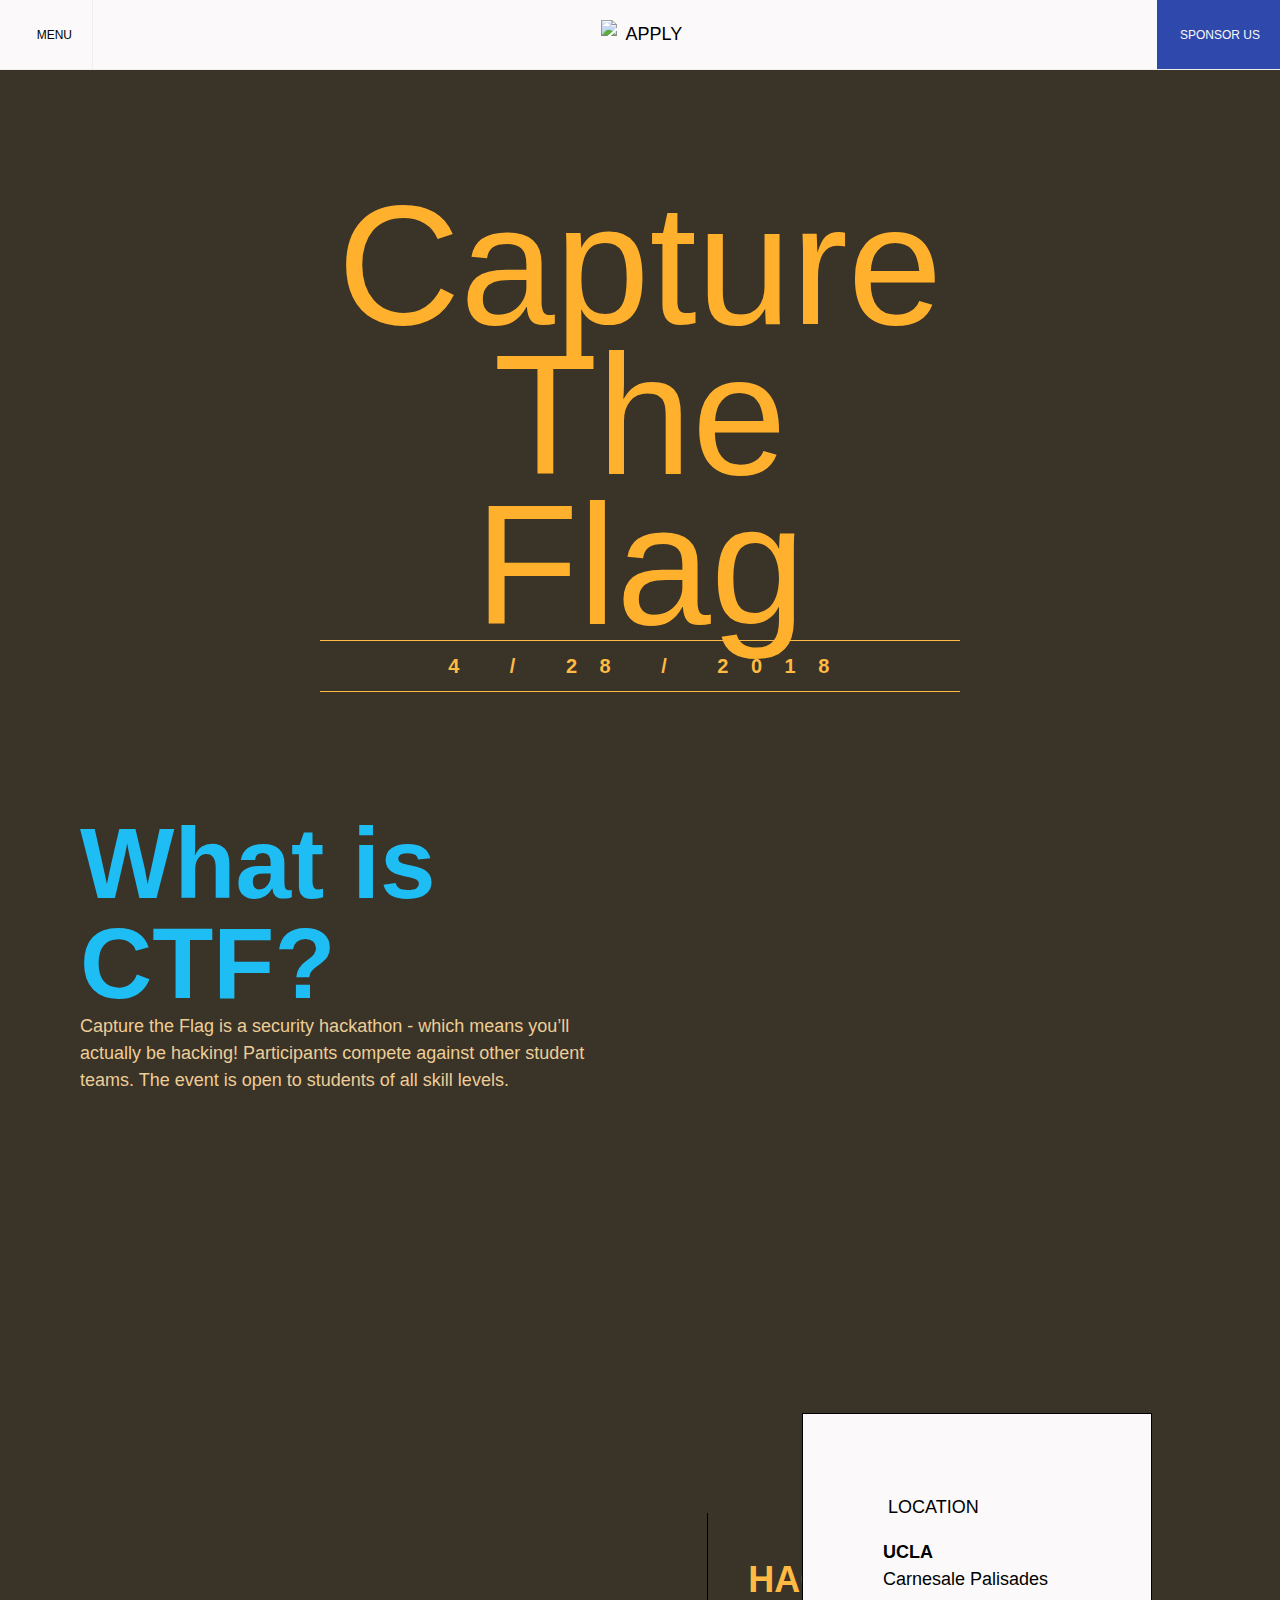
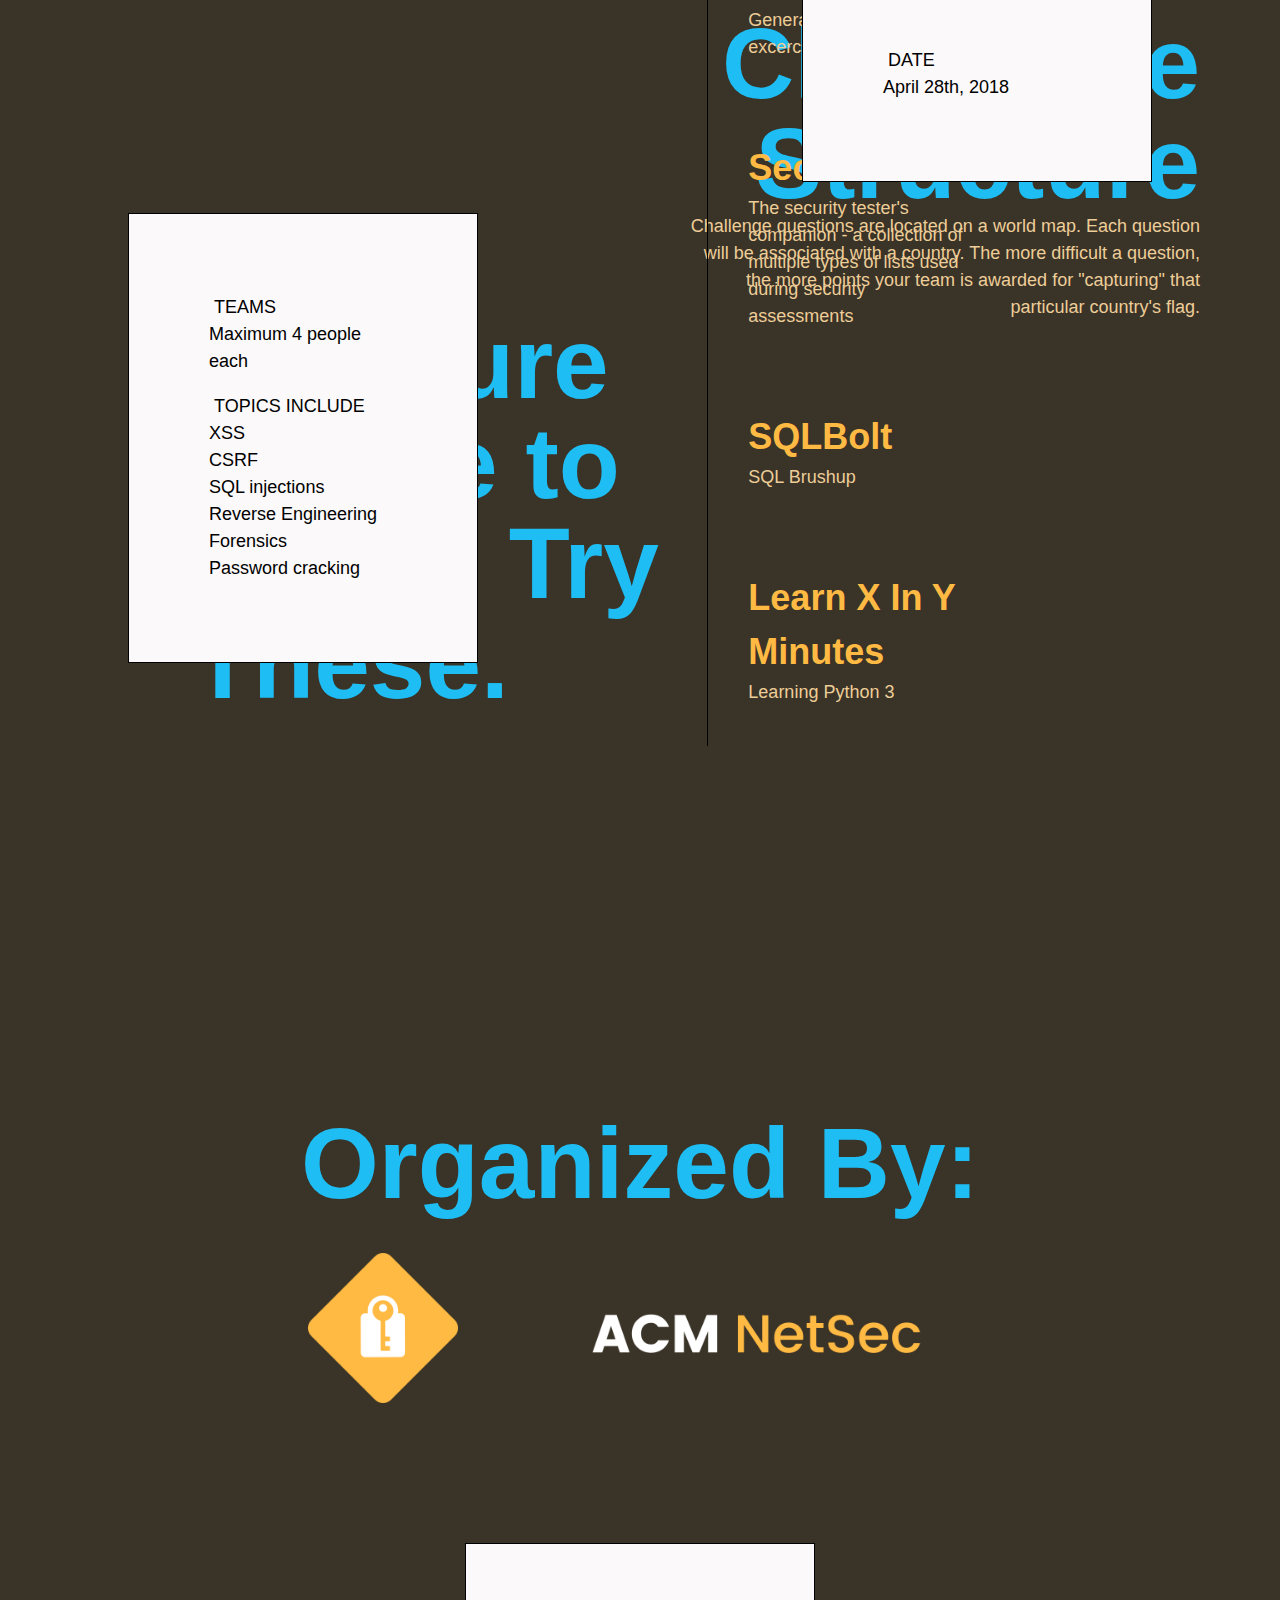
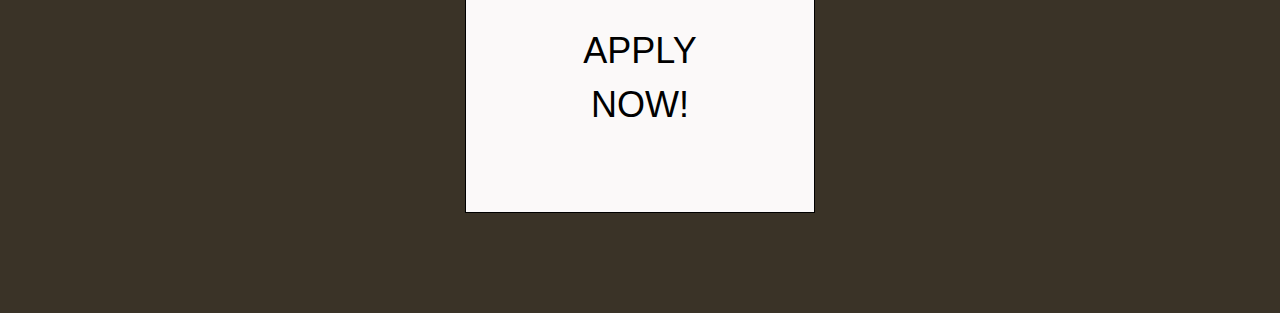
==== index.html @ 083063e3 "changed color scheme and date" ====
<!DOCTYPE html>
<html lang="en">
<head>
	<meta charset="utf-8">
    <meta http-equiv="X-UA-Compatible" content="IE=edge">
    <meta name="viewport" content="width=device-width" />

	<title>CTF</title>

	<link rel="stylesheet" type="text/css" href="stylesheets/main.css"/>

	<link rel="shortcut icon" type="image/x-icon" href="assets/img/CTFlogo.png" />
	<link href='https://fonts.googleapis.com/css?family=Product+Sans:400,400i,700,700i' rel='stylesheet' type='text/css'>
</head>
<body>
<div class="sidebar">
	<div id="close"><i class="fa fa-times" aria-hidden="true"></i></div>
	<a id="home-link" href="/"><img src="assets/img/CTFlogo.svg"/></a>
	<a href="https://docs.google.com/a/g.ucla.edu/forms/d/e/1FAIpQLSfbzO4BQ6cM29z3NS72B14n10lMnro7n6r91r4dDX0dZDipYA/viewform" target="_blank"><h4>Apply</h4></a><br>
	<!--<a href="sponsor.html">--><a href="mailto:uclanetsec@gmail.com?Subject=Sponsorship"><h4>Sponsor us</h4></a><br>
	<a href="schedule.html"><h4>Schedule</h4></a><br>
</div>
<div class="main-wrapper">
	<div class="overlay"></div>
	<div class="flags">
		<div class="flags-inner">
		</div>
	</div>
	<div class="buttons-small">
		<a href="https://docs.google.com/a/g.ucla.edu/forms/d/e/1FAIpQLSfbzO4BQ6cM29z3NS72B14n10lMnro7n6r91r4dDX0dZDipYA/viewform" target="_blank">APPLY</a>
		<!--<a href="sponsor.html">--><a href="mailto:uclanetsec@gmail.com?Subject=Sponsorship">SPONSOR US</a>
	</div>
	<div class="menu menu-toggle-small">
		<i class="fa fa-bars clickable-menu" aria-hidden="true"></i>
	</div>
	
	<div class="header-container">
		<div class="header">
			<a href="https://docs.google.com/a/g.ucla.edu/forms/d/e/1FAIpQLSfbzO4BQ6cM29z3NS72B14n10lMnro7n6r91r4dDX0dZDipYA/viewform" target="_blank">
				<div class="header-item-wrapper title">
					<!--<h3 class="title-text"><i class="fa fa-globe" aria-hidden="true"></i></h3>-->
					<img src="assets/img/CTFlogo.svg" height="30"/>
					<h4 class="mobile-hidden">&nbspAPPLY</h4>
				</div>
			</a>

			<div class="header-item-wrapper menu clickable-menu">
				<i class="fa fa-bars clickable-menu" aria-hidden="true"></i>
				<span class="menu-text mobile-hidden clickable-menu">MENU</span>
			</div>

			<!--<a href="sponsor.html">-->
			<a href="mailto:uclanetsec@gmail.com?Subject=Sponsorship">
				<div class="header-item-wrapper link">
					<span class="menu-text">SPONSOR US</span>
				</div>
			</a>

		</div>
	</div>
	<div class="splash">
		<div id="splash-container"></div>
		<div class="title-text mobile-hidden">
			<h1 data-0="transform: translateX(0%);" data-800="transform: translateX(-300%);">Capture</h1>
			<h1 data-0="transform: translateX(0%);" data-1100="transform: translateX(300%);">The Flag</h1>
			<h4 data-0="transform: translateX(0%);" data-1400="transform: translateX(-300%);">4 / 28 / 2018</h4>
			<br>
		</div>
		<div class="title-text screen-hidden">
			<h1>Capture The Flag</h1>
			<h4>4 / 28 / 2018</h4>
			<br>
		</div>
	</div>


	<div class="main-scroll-body">

		<div class="flags-large mobile-hidden">
			<img src="assets/img/flag-yellow.png"
				data-200="left: 20%; top: 1100px; transform: rotate(60deg)"
				data-800="top: 400px; transform: rotate(-100deg)"/>
			<img src="assets/img/flag-red.png"
				data-900="left: 40%; top: 1700px; transform: rotate(-40deg)"
				data-1400="top: 500px; transform: rotate(180deg)"/>
			<img src="assets/img/flag-yellow.png"
				data-1200="left: 70%; top: 2000px; transform: rotate(60deg)"
				data-1600="top: 1400px; transform: rotate(-170deg)"/>
			<img src="assets/img/flag-red.png"
				data-2000="left: 30%; top: 2900px; transform: rotate(-120deg)"
				data-2400="top: 2300px; transform: rotate(40deg)"/>
		</div>
		<div class="flags-small">
		</div>

		<div id="t-1" class="textbox-flat">
			<h2 class="strong">What is CTF?</h2>
			<p>
			Capture the Flag is a security hackathon - which means you’ll actually be hacking! Participants compete against other student teams. The event is open to students of all skill levels.
			</p>
			<div class="screen-hidden">
				<br><hr><br>
				<h4><i class="fa fa-map-marker" aria-hidden="true"></i>&nbspLOCATION</h4>
				<p><strong>UCLA</strong><br>Carnesale Palisades</p>
				<!--<p><strong>Stanford</strong><br>TBD</p>-->
				<br>
				<h4><i class="fa fa-clock-o" aria-hidden="true"></i>&nbspDATE</h4>
				<p>April 28th, 2018</p>
			</div>
		</div>

		<div id="t-2" class="textbox mobile-hidden"
			data-400="top: 850px"
			data-1200="top: 650px">
			<h4><i class="fa fa-map-marker" aria-hidden="true"></i>&nbspLOCATION</h4><br>
			<p><strong>UCLA<br></strong>Carnesale Palisades</p><br>
			<!--<p><strong>Stanford<br></strong>TBD</p>-->
			<br><br>
			<h4><i class="fa fa-clock-o" aria-hidden="true"></i>&nbspDATE</h4>
			<p>April 28th, 2018</p>
		</div>

		<div id="t-3" class="textbox-flat" data-400="top: 1300px; ">
			<h2 class="strong">Challenge<br>Structure</h2>
			<p>Challenge questions are located on a world map. Each question will be associated with a country. The more difficult a question, the more points your team is awarded for "capturing" that particular country's flag.</p>
			<div class="screen-hidden">
				<br><hr><br>
				<h4><i class="fa fa-user" aria-hidden="true"></i>&nbspTEAMS</h4>
				<p>Maximum 4 people each</p>
				<br>
				<h4><i class="fa fa-lock" aria-hidden="true"></i>&nbspTOPICS INCLUDE</h4>
				<p>XSS</p>
				<p>CSRF</p>
				<p>SQL injections</p>
				<p>Password cracking</p>
			</div>
		</div>

		<div id="t-4" class="textbox mobile-hidden"
			data-600="top: 1500px"
			data-1500="top: 1100px">
			<h4><i class="fa fa-user" aria-hidden="true"></i>&nbspTEAMS</h4>
			<p>Maximum 4 people each</p>
			<br>
			<h4><i class="fa fa-lock" aria-hidden="true"></i>&nbspTOPICS INCLUDE</h4>
			<ul>
			<p>XSS</p>
			<p>CSRF</p>
			<p>SQL injections</p>
			<p>Reverse Engineering</p>
			<p>Forensics</p>
			<p>Password cracking</p>
			</ul>
		</div>

		<div id="t-5" class="textbox-flat">
			<h2 class="strong">Not Sure Where to Start? Try These.</h2>
			<div class="resources" data-1700="transform: translateY(400px)" data-2800="transform: translateY(100px)">
				<a href="https://www.hacksplaining.com/" target="_blank">
					<div class="resource">
						<h3>HACKSPLAINING</h3>
						<h4>General hacking lessons & excercises</h4>
					</div>
				</a><br>
				<a href="https://github.com/danielmiessler/SecLists" target="_blank">
					<div class="resource">
						<h3>SecLists</h3>
						<h4>The security tester's companion - a collection of multiple types of lists used during security assessments</h4>
					</div>
				</a><br>
				<a href="https://sqlbolt.com/" target="_blank">
					<div class="resource">
						<h3>SQLBolt</h3>
						<h4>SQL Brushup</h4>
					</div>
				</a><br>
				<a href="https://learnxinyminutes.com/docs/python3/" target="_blank">
					<div class="resource">
						<h3>Learn X In Y Minutes</h3>
						<h4>Learning Python 3</h4>
					</div>
				</a>
			</div>
		</div>
		<div id="t-6" class="textbox-flat">
			<h2 class="strong"> Organized By: </h2>
			<div class="netsec-logo">
				<img id="logo" src="assets/img/netsec-logo.png"/>
				<img id="text" src="assets/img/netsec-light.png"/>
			</div>
		</div>
		<a href="https://docs.google.com/a/g.ucla.edu/forms/d/e/1FAIpQLSfbzO4BQ6cM29z3NS72B14n10lMnro7n6r91r4dDX0dZDipYA/viewform" target="_blank" class="mobile-hidden">
			<div id="t-7" class="textbox">
				<h3>APPLY NOW!</h3>
			</div>
		</a>

	</div>
</div>

<!--dependencies-->
<script src="https://cdnjs.cloudflare.com/ajax/libs/jquery/3.2.1/jquery.min.js"></script>
<script src="https://use.fontawesome.com/eb20c96418.js"></script>

<!--load skrollr if not mobile-->
<script>
function load(script) {
	document.write('<'+'script src="'+script+'" type="text/javascript"><' + '/script>');
}

if(window.innerWidth > 800){
	load('https://cdnjs.cloudflare.com/ajax/libs/skrollr/0.6.30/skrollr.min.js');
}
</script>

<!--custom js-->
<script src="js/flags-controller.js"></script>
<script src="js/main.js"></script>

</body>
</html>
---- stylesheets/main.css ----
* {
  margin: 0;
  padding: 0; }

@font-face {
  font-family: "Sen";
  src: url("../assets/font/sen-regular.eot");
  src: url("../assets/font/sen-regular.eot?#iefix") format("embedded-opentype"), url("../assets/font/sen-regular.ttf") format("truetype"), url("../assets/font/sen-regular.svg#Sen") format("svg");
  font-style: normal;
  font-weight: normal; }
html, body {
  font-size: 12px;
  font-family: "Sen", sans-serif;
  line-height: 1.5;
  letter-spacing: normal;
  font-weight: 400;
  background-color: #3A3327;
  color: #000000; }
  html, html div, body, body div {
    box-sizing: border-box; }
  html h1, html h2, html h3, html h4, html h5, html h6, body h1, body h2, body h3, body h4, body h5, body h6 {
    font-family: "Sen", sans-serif; }
  html h1, html h2, body h1, body h2 {
    font-weight: 400; }
  html h3, html h4, html h5, html h6, body h3, body h4, body h5, body h6 {
    font-weight: 300; }
  html h1, body h1 {
    font-size: 6rem; }
  html h2, body h2 {
    font-size: 4rem; }
  html h3, body h3 {
    font-size: 3rem; }
  html h4, body h4 {
    font-size: 1.5rem; }
  html h5, body h5 {
    font-size: 1rem; }
  html h6, body h6 {
    font-size: 0.8rem; }
  html p, body p {
    font-size: 1.5rem;
    font-family: "Sen", sans-serif; }
  html small, body small {
    font-size: 0.66667em; }
  html .article, body .article {
    line-height: 1.8;
    max-width: 36rem;
    margin: auto; }
    html .article h1, html .article h2, html .article h3, html .article h4, html .article h5, html .article h6, body .article h1, body .article h2, body .article h3, body .article h4, body .article h5, body .article h6 {
      font-weight: 700; }
      html .article h1 small, html .article h2 small, html .article h3 small, html .article h4 small, html .article h5 small, html .article h6 small, body .article h1 small, body .article h2 small, body .article h3 small, body .article h4 small, body .article h5 small, body .article h6 small {
        text-transform: uppercase;
        font-size: 0.42em; }
    html .article p, body .article p {
      margin: 2rem 0.25rem; }
  html a, body a {
    color: #000000;
    text-decoration: inherit; }
  html .screen-hidden, body .screen-hidden {
    display: none; }
  @media only screen and (max-width: 850px) {
    html .mobile-hidden, body .mobile-hidden {
      display: none !important; }
    html .screen-hidden, body .screen-hidden {
      display: block; } }

@font-face {
  font-family: "Sen";
  src: url("../assets/font/sen-regular.eot");
  src: url("../assets/font/sen-regular.eot?#iefix") format("embedded-opentype"), url("../assets/font/sen-regular.ttf") format("truetype"), url("../assets/font/sen-regular.svg#Sen") format("svg");
  font-style: normal;
  font-weight: normal; }
.main-wrapper {
  display: inline-block;
  overflow: hidden;
  width: 100%;
  height: 100%;
  transition: transform 0.3s ease; }

.overlay {
  position: fixed;
  overflow: hidden;
  z-index: 152;
  width: 100%;
  height: 100%;
  pointer-events: none;
  transition: background 0.3s ease; }

.sidebar {
  position: fixed;
  height: 0px;
  width: 0px;
  overflow: hidden;
  -webkit-transform: translateX(-100%);
  transform: translateX(-100%);
  transition: transform 0.3s ease; }
  .sidebar #close {
    display: inline-block;
    position: absolute;
    right: 0;
    top: -5px;
    padding: 20px;
    cursor: pointer;
    font-size: 20px; }
  .sidebar h4:hover {
    cursor: pointer;
    text-decoration: underline; }
  .sidebar #home-link {
    display: block;
    margin-bottom: 40px; }
    .sidebar #home-link img {
      width: 30px; }

.sidebar-enabled {
  overflow: hidden; }
  .sidebar-enabled .main-wrapper {
    -webkit-transform: translateX(250px);
    transform: translateX(250px); }
  .sidebar-enabled .overlay {
    pointer-events: initial;
    background: rgba(0, 0, 0, 0.7); }
  .sidebar-enabled .sidebar {
    height: auto;
    width: 250px;
    padding: 20px;
    -webkit-transform: translateX(0);
    transform: translateX(0); }
    .sidebar-enabled .sidebar a {
      display: inline-block; }
    .sidebar-enabled .sidebar h4 {
      margin-bottom: 20px; }

@media only screen and (max-width: 850px) {
  .main-wrapper {
    height: 50px; }

  .sidebar-enabled .main-wrapper {
    -webkit-transform: translateX(100%);
    transform: translateX(100%); }
  .sidebar-enabled .sidebar {
    width: 100%; } }
@font-face {
  font-family: "Sen";
  src: url("../assets/font/sen-regular.eot");
  src: url("../assets/font/sen-regular.eot?#iefix") format("embedded-opentype"), url("../assets/font/sen-regular.ttf") format("truetype"), url("../assets/font/sen-regular.svg#Sen") format("svg");
  font-style: normal;
  font-weight: normal; }
.header-container {
  position: absolute;
  z-index: 128;
  width: 100%;
  overflow: hidden;
  top: 0px; }

.header {
  position: relative;
  height: 70px;
  width: 100%;
  background-color: #fbf9f9;
  border-bottom: 1px solid #eeeeee; }
  .header .header-item-wrapper {
    position: absolute;
    display: inline-block;
    height: 100%; }
    .header .header-item-wrapper:before {
      content: '';
      display: inline-block;
      vertical-align: middle;
      height: 100%; }
    .header .header-item-wrapper > * {
      display: inline-block;
      vertical-align: middle; }
  .header .header-item-wrapper.menu {
    padding: 0 20px;
    border-right: 1px solid #eeeeee;
    cursor: pointer; }
    .header .header-item-wrapper.menu .menu-text {
      margin-left: 10px; }
  .header .header-item-wrapper.title {
    padding: 0 10px;
    text-align: center;
    width: 100%; }
  .header .header-item-wrapper.link {
    right: 0;
    padding: 0 20px;
    background: #2f48ab;
    color: #fbf9f9;
    cursor: pointer; }

.menu-toggle-small, .buttons-small {
  position: fixed;
  z-index: 128;
  left: 25px;
  top: 25px;
  cursor: pointer; }

.buttons-small {
  display: inline-block;
  text-align: right;
  top: 10px;
  right: 10px;
  cursor: default; }
  .buttons-small a {
    display: inline-block;
    background: white;
    padding: 10px;
    border: 1px solid black; }

@font-face {
  font-family: "Sen";
  src: url("../assets/font/sen-regular.eot");
  src: url("../assets/font/sen-regular.eot?#iefix") format("embedded-opentype"), url("../assets/font/sen-regular.ttf") format("truetype"), url("../assets/font/sen-regular.svg#Sen") format("svg");
  font-style: normal;
  font-weight: normal; }
.flags {
  position: absolute;
  overflow: hidden;
  top: 0;
  left: 0;
  width: 100%;
  height: 100%;
  padding-top: 70px; }
  .flags .flags-inner {
    position: relative;
    width: 100%;
    height: 100%; }

.flag-point {
  position: absolute;
  z-index: 6;
  width: 15px;
  padding: 20px;
  transition: transform 0.3s ease;
  -webkit-transform: translateZ(0);
  -moz-transform: translateZ(0);
  -ms-transform: translateZ(0);
  -o-transform: translateZ(0);
  transform: translateZ(0); }

.flag-point:hover {
  -webkit-transform: translateY(-20px) !important;
  transform: translateY(-20px) !important; }

@media only screen and (max-width: 850px) {
  .flag-point {
    width: 10px; } }
@font-face {
  font-family: "Sen";
  src: url("../assets/font/sen-regular.eot");
  src: url("../assets/font/sen-regular.eot?#iefix") format("embedded-opentype"), url("../assets/font/sen-regular.ttf") format("truetype"), url("../assets/font/sen-regular.svg#Sen") format("svg");
  font-style: normal;
  font-weight: normal; }
.splash {
  position: absolute;
  overflow: hidden;
  top: 0;
  left: 0;
  height: 100vh;
  width: 100%;
  padding-top: 70px;
  pointer-events: none; }
  .splash #splash-container {
    width: 100%;
    height: 100%;
    background-image: url("../assets/img/worldmap.svg");
    background-size: 90%;
    background-position: 50%;
    background-repeat: no-repeat; }
  .splash .title-text {
    position: absolute;
    z-index: 12;
    top: 50%;
    left: 50%;
    transform: translate(-50%, -50%);
    text-align: center; }
    .splash .title-text h1 {
      font-family: "Product Sans", Arial, sans-serif;
      font-size: 170px;
      line-height: 150px;
      color:  #FFB12D; }
    .splash .title-text h4 {
      font-size: 20px;
      font-weight: bolder;
      letter-spacing: 22.5px;
      padding: 10px;
      padding-left: 20px;
      padding-right: 0px;
      border-top: 1px solid #FFBA44;
      border-bottom: 1px solid #FFBA44; 
      color: #FFBA44;
    }

@media only screen and (max-width: 850px) {
  .title-text h1 {
    font-size: 51px !important;
    line-height: 75px !important; }
  .title-text h4 {
    font-size: 7.5px !important;
    letter-spacing: 11.25px !important; } }
@font-face {
  font-family: "Sen";
  src: url("../assets/font/sen-regular.eot");
  src: url("../assets/font/sen-regular.eot?#iefix") format("embedded-opentype"), url("../assets/font/sen-regular.ttf") format("truetype"), url("../assets/font/sen-regular.svg#Sen") format("svg");
  font-style: normal;
  font-weight: normal; }
.lines {
  position: fixed;
  overflow-y: hidden;
  z-index: 1;
  width: 100%;
  height: 100%; }
  .lines .line {
    float: left;
    width: 1px;
    height: 100%;
    margin-left: -webkit-calc(10% - 1px);
    margin-left: -moz-calc(10% - 1px);
    margin-left: calc(10% - 1px);
    background: #eeeeee; }

@font-face {
  font-family: "Sen";
  src: url("../assets/font/sen-regular.eot");
  src: url("../assets/font/sen-regular.eot?#iefix") format("embedded-opentype"), url("../assets/font/sen-regular.ttf") format("truetype"), url("../assets/font/sen-regular.svg#Sen") format("svg");
  font-style: normal;
  font-weight: normal; }
@font-face {
  font-family: "Sen";
  src: url("../assets/font/sen-regular.eot");
  src: url("../assets/font/sen-regular.eot?#iefix") format("embedded-opentype"), url("../assets/font/sen-regular.ttf") format("truetype"), url("../assets/font/sen-regular.svg#Sen") format("svg");
  font-style: normal;
  font-weight: normal; }
.strong {
  font-family: "Product Sans", Arial, sans-serif;
  font-weight: bold;
  color: #1EBDF4; }

.textbox {
  position: absolute;
  z-index: 116;
  left: 50%;
  -webkit-transform: translateX(-50%);
  transform: translateX(-50%);
  background: #fbf9f9;
  padding: 80px;
  width: 350px;
  border: 1px solid #000000;
  color: #000000; }
  .textbox .strong {
    line-height: 4rem; }

.textbox-flat {
  position: absolute;
  z-index: 23;
  pointer-events: none;
  width: 40%; }
  .textbox-flat h2 {
    font-size: 100px;
    line-height: 100px; }

.textbox-flat p{
    color: #EDCD98
}

#t-1 {
  top: 800px;
  left: 80px; }

#t-2 {
  top: 1400px;
  left: auto;
  transform: none;
  right: 10%; }

#t-3 {
  top: 1600px;
  text-align: right;
  right: 80px; }
  #t-3 h2 {
    direction: rtl; }

#t-4 {
  top: 1800px;
  transform: none;
  left: 10%; }

#t-5 {
  top: 1500px;
  left: 15%;
  width: 80%; }
  #t-5 h3 {
    font-weight: bold; 
    color:#FFBA44;}
  #t-5 h4 {
    color:#EDCD98;}
  #t-5 a {
    pointer-events: auto;
    display: inline-block;
    cursor: pointer;
    padding: 40px;
    border-left: 1px solid black; }
  #t-5 h2, #t-5 .resources {
    display: inline-block;
    font-size: left;
    width: 50%; }
  #t-5 .resources {
    width: 30%; }
  #t-5 .resource {
    display: inline-block; }
  #t-5 .subheading {
    position: absolute;
    left: 0;
    -webkit-transform: rotate(90deg);
    transform: rotate(90deg);
    transform-origin: 0; }

#t-6 {
  top: 2700px;
  width: 100%;
  text-align: center; }
  #t-6 img#logo {
    padding: 40px;
    max-height: 150px; }
  #t-6 img#text {
    padding: 90px;
    max-height: 40px; }


#t-7 {
  bottom: 100px;
  text-align: center;
  cursor: pointer; }

@media only screen and (max-width: 1000px) {
  .flags-large {
    display: none; }

  .strong {
    font-size: 40px !important;
    line-height: 40px !important; }

  .textbox {
    padding: 20px;
    width: 30%; }

  #t-2 {
    top: 800px; }

  #t-3, #t-4 {
    top: 1300px; }

  #t-5 {
    top: 1800px; }

  #t-5 {
    top: 1900px; }
    #t-5 a {
      padding: 20px; }
    #t-5 h3 {
      font-size: 18px; }
    #t-5 .resources {
      transform: translateY(500px); } }
@media only screen and (max-width: 850px) {
  #t-1 {
    left: 0;
    width: 100%;
    padding: 20px; }

  #t-3 {
    top: 1500px;
    left: 0;
    width: 100%;
    padding: 20px; }

  #t-5 {
    top: 2200px; }
    #t-5 img {
      max-width: 60%; }

  #t-5 {
    top: 3000px;
    width: 100%;
    padding: 20px;
    left: 0; }
    #t-5 a {
      padding: 0;
      padding-bottom: 40px;
      border: none; }
    #t-5 a:hover {
      border: none; }
    #t-5 h2 {
      margin-bottom: 40px; }
    #t-5 h2, #t-5 .resources {
      width: 100%; }
    #t-5 .resources {
      transform: translateY(0px); }
    #t-5 h3 {
      font-size: 2rem; }
    #t-5 .subheading {
      transform: none;
      position: relative; }

  .strong {
    font-size: 40px !important;
    line-height: 40px !important; } }
@font-face {
  font-family: "Sen";
  src: url("../assets/font/sen-regular.eot");
  src: url("../assets/font/sen-regular.eot?#iefix") format("embedded-opentype"), url("../assets/font/sen-regular.ttf") format("truetype"), url("../assets/font/sen-regular.svg#Sen") format("svg");
  font-style: normal;
  font-weight: normal; }
@font-face {
  font-family: "Sen";
  src: url("../assets/font/sen-regular.eot");
  src: url("../assets/font/sen-regular.eot?#iefix") format("embedded-opentype"), url("../assets/font/sen-regular.ttf") format("truetype"), url("../assets/font/sen-regular.svg#Sen") format("svg");
  font-style: normal;
  font-weight: normal; }
.flags {
  position: absolute;
  overflow: hidden;
  top: 0;
  left: 0;
  width: 100%;
  height: 100%;
  padding-top: 70px; }
  .flags .flags-inner {
    position: relative;
    width: 100%;
    height: 100%; }

.flag-point {
  position: absolute;
  z-index: 6;
  width: 15px;
  padding: 20px;
  transition: transform 0.3s ease;
  -webkit-transform: translateZ(0);
  -moz-transform: translateZ(0);
  -ms-transform: translateZ(0);
  -o-transform: translateZ(0);
  transform: translateZ(0); }

.flag-point:hover {
  -webkit-transform: translateY(-20px) !important;
  transform: translateY(-20px) !important; }

@media only screen and (max-width: 850px) {
  .flag-point {
    width: 10px; } }
.flags-large img {
  position: absolute;
  z-index: 12;
  top: 100%;
  width: 150px;
  -webkit-transform: translateZ(0);
  -moz-transform: translateZ(0);
  -ms-transform: translateZ(0);
  -o-transform: translateZ(0);
  transform: translateZ(0); }

.flags-small {
  position: absolute;
  overflow: hidden;
  width: 100%;
  height: 100%; }

.main-scroll-body {
  position: absolute;
  width: 100%;
  height: 3500px;
  overflow-x: hidden; }
  .main-scroll-body embed {
    position: absolute;
    width: 100%;
    height: 100%;
    z-index: 12;
    top: 70px;
    left: 50%;
    -webkit-transform: translateX(-50%);
    transform: translateX(-50%); }

.sponsor .download {
  position: absolute;
  z-index: 12;
  top: 200px;
  left: 50%;
  -webkit-transform: translateX(-50%);
  transform: translateX(-50%);
  background: white;
  padding: 40px;
  border: 1px solid black;
  width: auto; }
.sponsor .main-scroll-body {
  height: 2000px;
  overflow: hidden; }

@font-face {
  font-family: "Sen";
  src: url("../assets/font/sen-regular.eot");
  src: url("../assets/font/sen-regular.eot?#iefix") format("embedded-opentype"), url("../assets/font/sen-regular.ttf") format("truetype"), url("../assets/font/sen-regular.svg#Sen") format("svg");
  font-style: normal;
  font-weight: normal; }
.schedule-wrapper {
  margin: 0px;
  width: 100vw;
  padding: 8vw; }
  .schedule-wrapper .title {
    text-align: left; }

.schedule {
  padding-top: 30px;
  position: relative;
  width: 100%; }

.schedule tr {
  width: 100%;
  font-size: 24px;
  padding-top: 15px;
  padding-right: 20px;
  padding-bottom: 15px;
  padding-left: 55px; }
  .schedule tr td {
    width: 50%;
    padding-top: 15px;
    padding-right: 20px;
    padding-bottom: 15px;
    padding-left: 40px; }

/*# sourceMappingURL=main.css.map */
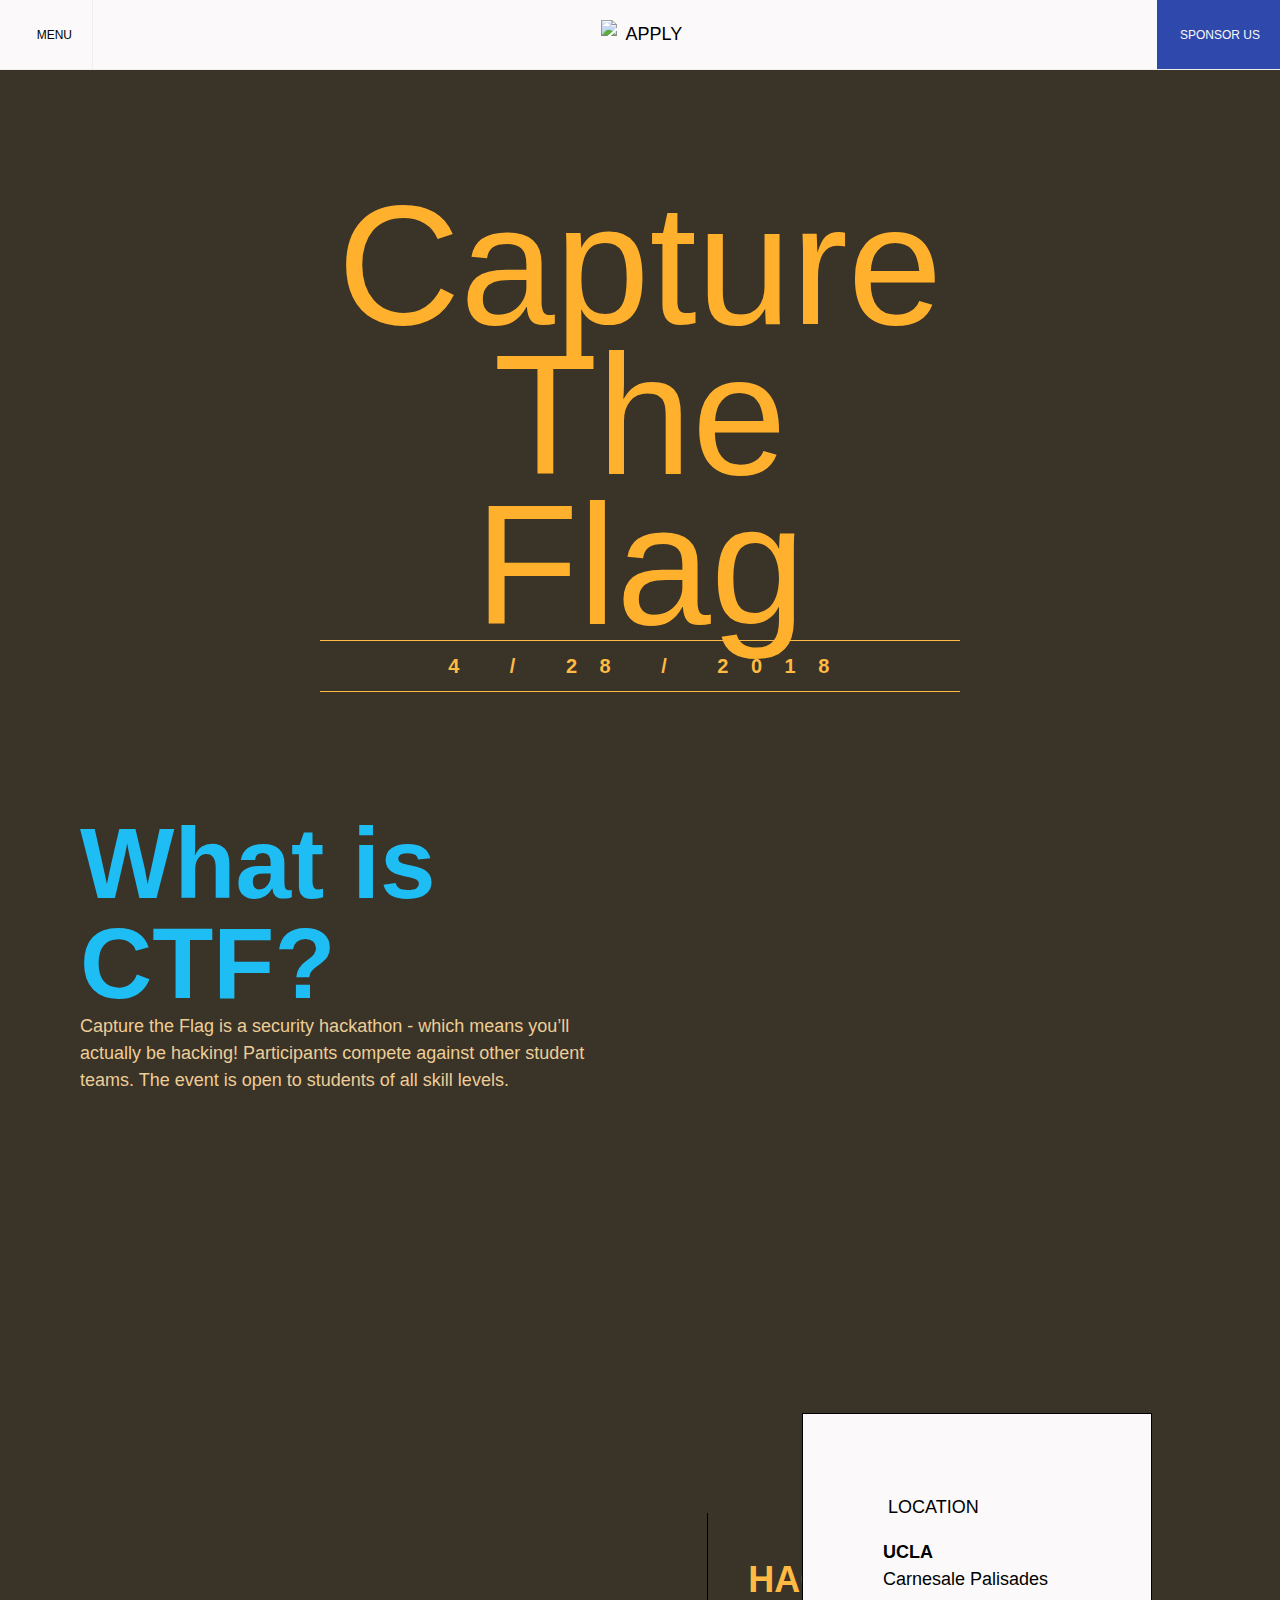
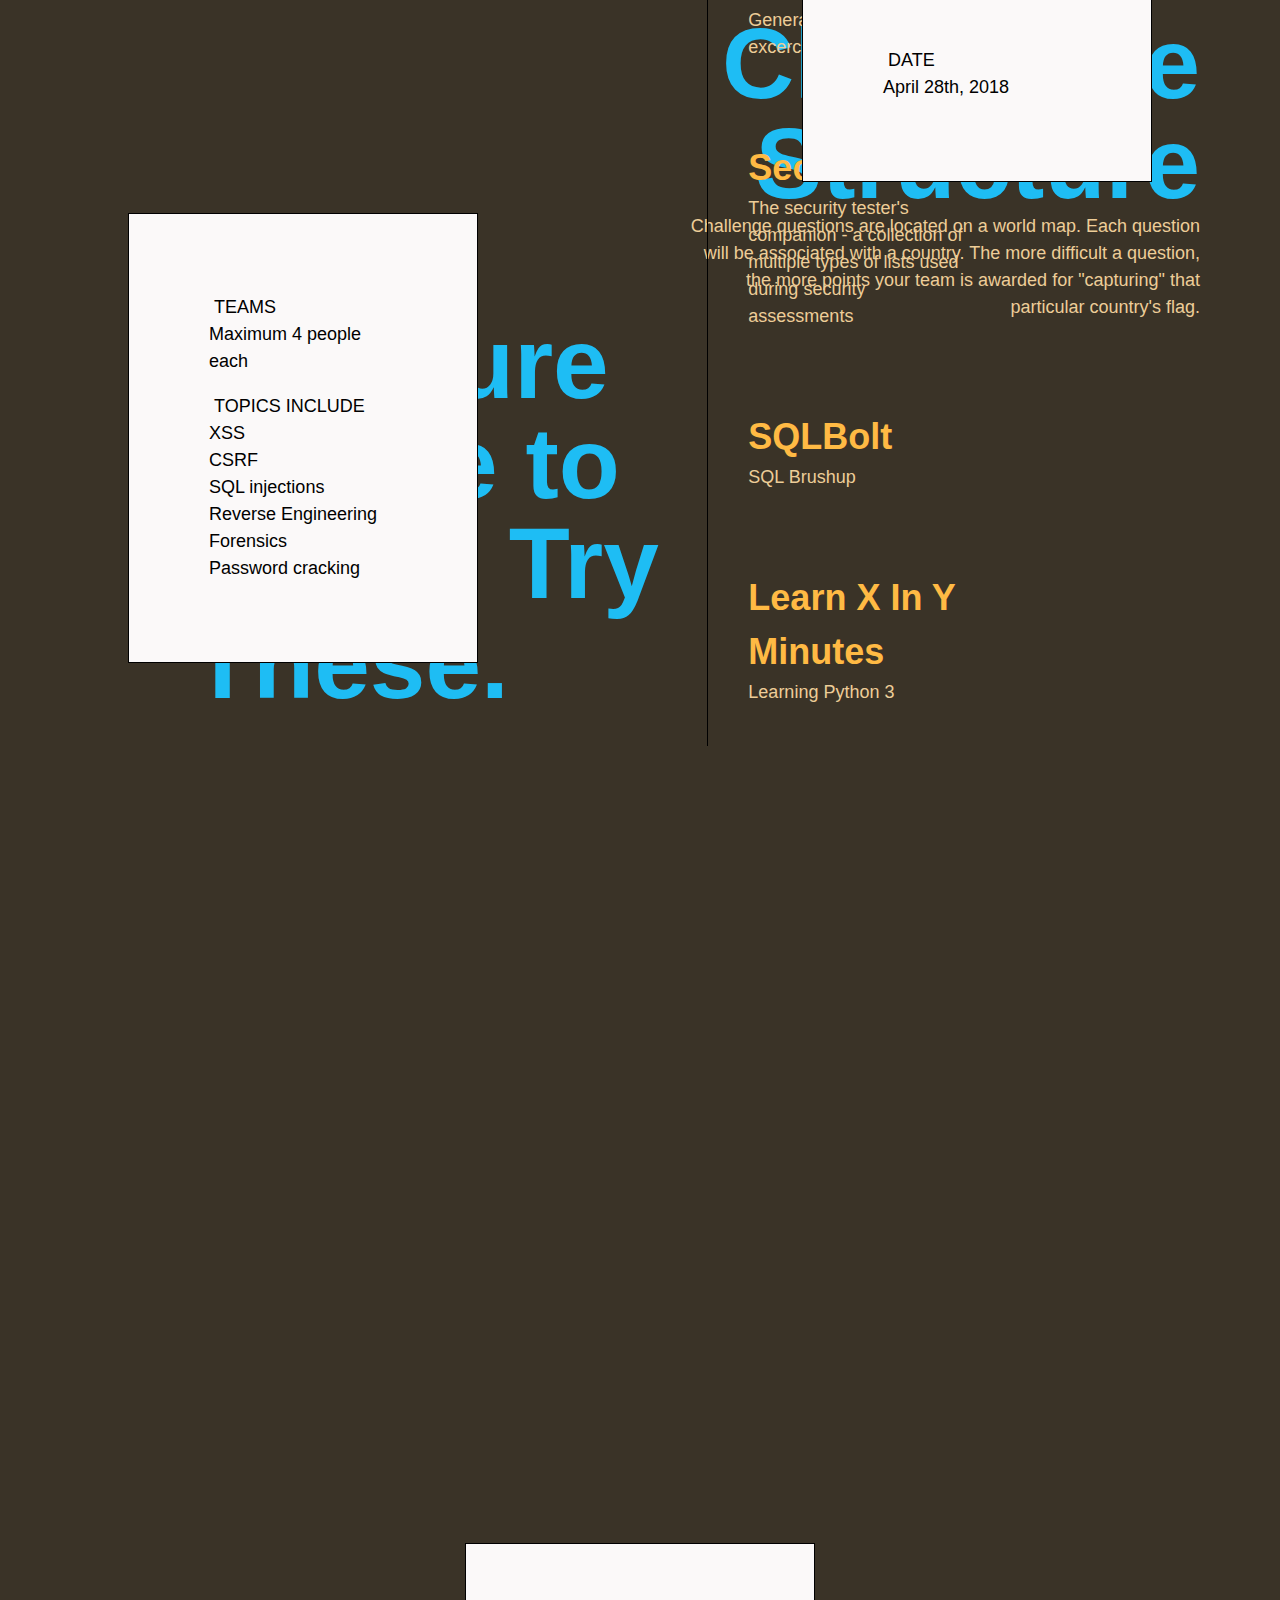
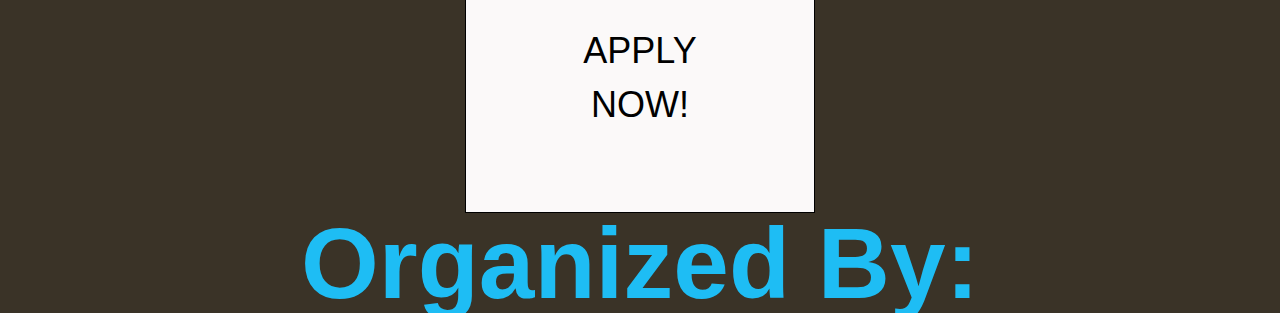
==== commit c06ecc33: "fixed mobile bugs" ====
--- a/index.html
+++ b/index.html
@@ -155,7 +155,7 @@
 
 		<div id="t-5" class="textbox-flat">
 			<h2 class="strong">Not Sure Where to Start? Try These.</h2>
-			<div class="resources" data-1700="transform: translateY(400px)" data-2800="transform: translateY(100px)">
+			<div class="resources" data-1700="transform: translateY(700px)" data-2800="transform: translateY(700px)">
 				<a href="https://www.hacksplaining.com/" target="_blank">
 					<div class="resource">
 						<h3>HACKSPLAINING</h3>
@@ -185,8 +185,8 @@
 		<div id="t-6" class="textbox-flat">
 			<h2 class="strong"> Organized By: </h2>
 			<div class="netsec-logo">
-				<img id="logo" src="assets/img/netsec-logo.png"/>
-				<img id="text" src="assets/img/netsec-light.png"/>
+				<img class="mobile-hidden" id="logo" src="assets/img/netsec-logo.png"/>
+				<img  id="text" src="assets/img/netsec-light.png"/>
 			</div>
 		</div>
 		<a href="https://docs.google.com/a/g.ucla.edu/forms/d/e/1FAIpQLSfbzO4BQ6cM29z3NS72B14n10lMnro7n6r91r4dDX0dZDipYA/viewform" target="_blank" class="mobile-hidden">
--- a/stylesheets/main.css
+++ b/stylesheets/main.css
@@ -446,19 +446,21 @@
     top: 800px; }
 
   #t-3, #t-4 {
-    top: 1300px; }
-
-  #t-5 {
-    top: 1800px; }
+    top: 1600px; }
 
   #t-5 {
     top: 1900px; }
+
+  #t-5 {
+    top: 2000px; }
     #t-5 a {
       padding: 20px; }
     #t-5 h3 {
       font-size: 18px; }
     #t-5 .resources {
       transform: translateY(500px); } }
+  #t-6 {
+      transform: translateY(700px); } }
 @media only screen and (max-width: 850px) {
   #t-1 {
     left: 0;
@@ -602,8 +604,10 @@
 .schedule-wrapper {
   margin: 0px;
   width: 100vw;
-  padding: 8vw; }
+  padding: 8vw; 
+  color: #1EBDF4}
   .schedule-wrapper .title {
+    color: #FFBA44;
     text-align: left; }
 
 .schedule {
